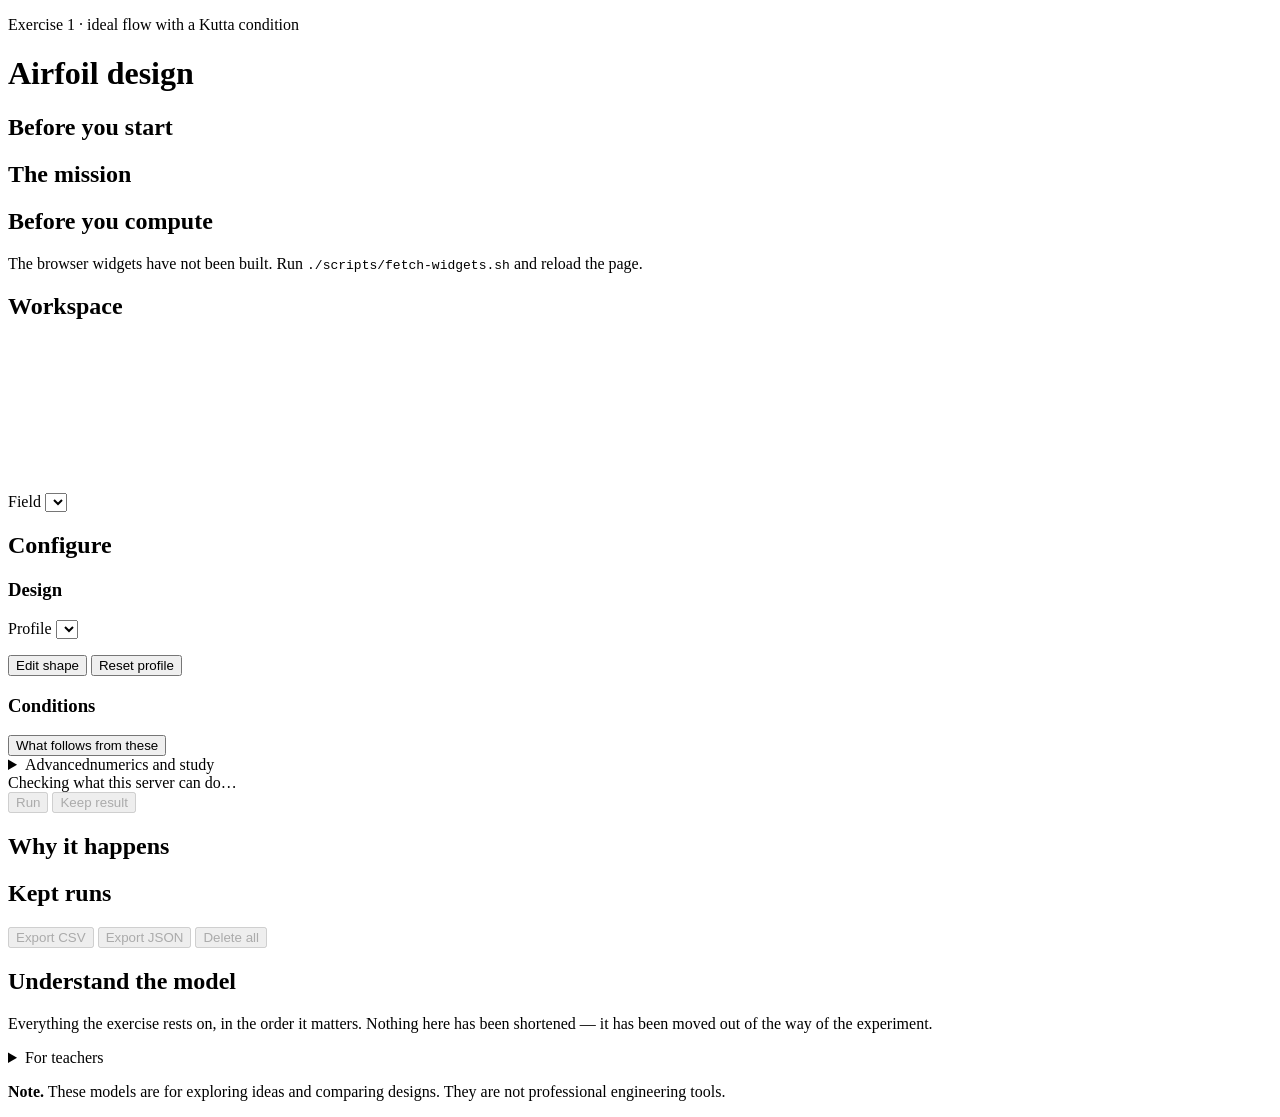
==== frontend/experiments/airfoil/index.html @ fa686e47 "Take upstream's axis arithmetic, and say why the element stays on the shelf `curve.js` opened by say" ====
<!DOCTYPE html>
<html lang="en">
<head>
<meta charset="utf-8">
<title data-i18n="airfoil.title">Airfoil design — Spoon Physics</title>
<meta name="viewport" content="width=device-width, initial-scale=1">
<meta name="description" data-i18n-attr="content: airfoil.description" content="An airfoil design exercise: hit a lift target under a pitching-moment constraint, with computed fields, engineering metrics and a verification residual on every run.">
<meta name="color-scheme" content="light dark">
<link rel="alternate" hreflang="en" href="/experiments/airfoil/?lang=en">
<link rel="alternate" hreflang="it" href="/experiments/airfoil/?lang=it">
<link rel="icon" href="/assets/favicon.svg" type="image/svg+xml">
<link rel="stylesheet" href="/shared/lab.css">
<!-- The language, before the first paint. Same rule and same safety timeout as the homepage;
     see the note there and ADR-020. -->
<script>
(function () {
  try {
    var asked = new URLSearchParams(location.search).get('lang');
    var stored = window.localStorage && localStorage.getItem('spoon-physics:lang');
    var wanted = [asked, stored].concat(navigator.languages || [navigator.language || '']);
    for (var i = 0; i < wanted.length; i += 1) {
      var code = String(wanted[i] || '').slice(0, 2).toLowerCase();
      if (code === 'en' || code === 'it') {
        document.documentElement.lang = code;
        if (code !== 'en') document.documentElement.setAttribute('data-lang-pending', '');
        break;
      }
    }
  } catch (error) {
    // A blocked store, or no URL API: English, visible, now.
  }
  setTimeout(function () {
    document.documentElement.removeAttribute('data-lang-pending');
  }, 2000);
})();
</script>
<!-- The Fenix Spoon browser packages, vendored from the pinned commit by
     scripts/fetch-widgets.sh (or by the Docker build's node stage). Bare specifiers are
     resolved here rather than by a bundler: three ES modules with one shared dependency
     do not need a build step. See docs/architecture-decisions.md, ADR-009. -->
<script type="importmap">
{
  "imports": {
    "@fenix-spoon/client": "/vendor/fenix-spoon/client/index.js",
    "@fenix-spoon/geometry-2d": "/vendor/fenix-spoon/geometry-2d/index.js",
    "@fenix-spoon/viewer": "/vendor/fenix-spoon/viewer/index.js",
    "@fenix-spoon/plot/scale.js": "/vendor/fenix-spoon/plot/scale.js"
  }
}
</script>
</head>
<body>

<div id="header"></div>

<!-- The page is one path, in this order: mission, configure, run, explore, check, keep,
     understand. Every section below is one of those steps and says which — the arrangement
     docs/architecture-decisions.md ADR-017 sets out. -->
<main class="bench">

  <!-- ------------------------------------------------------------------ 1. Mission -->
  <header class="mission" id="mission">
    <div class="mission__head">
      <p class="mission__eyebrow" data-i18n="airfoil.eyebrow">Exercise 1 · ideal flow with a Kutta condition</p>
      <h1 data-i18n="airfoil.heading">Airfoil design</h1>
    </div>

    <!-- 0. Learn. The short lesson this page opens with, between the title and the mission —
         above the mission on purpose, because "800 N/m with |C_m,c/4| < 0.08" is the wall that
         stops somebody who has never met a wing section, and it is the second thing they should
         read rather than the first. Skippable from every chapter and remembered, so a returning
         visitor lands on the bench. Filled by `shared/guide.js`; empty and harmless if the
         content file carries no chapters. See ADR-021. -->
    <section class="guide" id="guide" aria-labelledby="guide-heading">
      <h2 id="guide-heading" class="visually-hidden" data-i18n="guide.heading">Before you start</h2>
    </section>

    <div class="mission__challenge panel panel--mission" aria-labelledby="challenge-heading">
      <h2 id="challenge-heading" class="panel__title" data-i18n="bench.mission">The mission</h2>
      <div id="challenge"></div>
    </div>
    <!-- Where you are in the loop, and nothing more. Not a wizard: no step is disabled, none
         gates another, and a visitor who goes straight to the instrument simply leaves the
         first one unlit. See `shared/journey.js` and ADR-022. -->
    <div class="path" id="path" role="group" aria-label="The path through this challenge"
         data-i18n-attr="aria-label: path.label"></div>
  </header>

  <!-- The prediction, above the bench and before the first solve. It changes no input and
       blocks nothing; "not sure yet" is a real answer. What it buys is the only thing an
       exercise cannot supply afterwards — something of the visitor's own to be surprised by. -->
  <section class="panel panel--predict" id="predict-panel" aria-labelledby="predict-heading">
    <h2 id="predict-heading" class="panel__title" data-i18n="prediction.heading">Before you compute</h2>
    <div id="prediction"></div>
  </section>

  <p id="widgets-missing" class="notice notice--warn" hidden data-i18n-html="bench.widgetsMissing">
    The browser widgets have not been built. Run
    <code>./scripts/fetch-widgets.sh</code> and reload the page.
  </p>
  <p id="maintenance" class="notice notice--warn" hidden></p>

  <!-- ------------------------------------------- 2. Configure · 3. Run · 4. Explore -->
  <div class="bench__layout">

    <!-- The workspace is the instrument: it takes most of the width, it owns its own tools,
         and every tool it cannot offer says why rather than disappearing. -->
    <section class="workspace" id="workspace" aria-labelledby="workspace-heading">
      <h2 id="workspace-heading" class="visually-hidden" data-i18n="bench.workspace">Workspace</h2>

      <div class="workspace__toolbar" role="toolbar" aria-label="Visualisation tools"
           data-i18n-attr="aria-label: bench.visualisationTools"></div>

      <!-- The frame is fixed and the stage scrolls inside it, so the colour scale stays put
           while the field is panned. -->
      <div class="workspace__frame">
        <div class="workspace__stage" id="stage" aria-label="Computed field. Drag to pan, plus and minus to zoom."
             data-i18n-attr="aria-label: bench.stageAria">
          <div class="workspace__zoom">
            <fs-viewer id="viewer" field="Cp" colormap="coolwarm" contours="12" symmetric colorbar="off"></fs-viewer>
            <!-- Annotations in domain coordinates, drawn by the page over the field. Aligned
                 exactly because the viewer's colorbar is off, so its plot area is this box. -->
            <svg class="workspace__overlay" id="overlay" preserveAspectRatio="none" aria-hidden="true"></svg>
            <!-- Hidden except in Edit shape, so a drag can never be both a pan and a reshaping.
                 The window is 2.6 chords by 1.2: wide enough to show the stream turning, tight
                 enough that the section is the subject rather than a mark near the middle. The
                 panel method has no outer boundary, so this is a framing choice and not a
                 boundary condition — see docs/exercises/airfoil.md §2. -->
            <fs-geometry-2d id="editor" bounds="-0.8,-0.6,1.8,0.6" mode="spline" samples="16" hidden
                            aria-label="Airfoil profile: draggable control points"
                            data-i18n-attr="aria-label: airfoil.editorAria"></fs-geometry-2d>
          </div>
        </div>
        <div class="workspace__scale" id="scale" aria-hidden="true"></div>
      </div>

      <div class="workspace__readout" id="readout" hidden></div>

      <div class="workspace__field">
        <label class="workspace__fieldpick" for="field">
          <span data-i18n="bench.field">Field</span>
          <select id="field" aria-label="Field shown" data-i18n-attr="aria-label: bench.fieldShown"></select>
        </label>
        <p class="field__hint" id="field-hint"></p>
      </div>
    </section>

    <!-- 2. Configure. Three groups, and only the first two are on the main path. -->
    <form class="controls" id="controls" aria-labelledby="controls-heading" onsubmit="return false">
      <h2 id="controls-heading" class="panel__title" data-i18n="bench.configure">Configure</h2>

      <section class="group" aria-labelledby="design-heading">
        <h3 id="design-heading" data-i18n="bench.design">Design</h3>
        <div class="field">
          <label class="field__label" for="profile"><span data-i18n="airfoil.profile">Profile</span></label>
          <select id="profile" aria-label="Profile" data-i18n-attr="aria-label: airfoil.profile"></select>
        </div>
        <div id="shape-controls"></div>
        <p class="field__hint" id="shape-note"></p>
        <div class="button-row">
          <button id="edit-shape" type="button" data-i18n="airfoil.editShape">Edit shape</button>
          <button id="reset" type="button" data-i18n="airfoil.resetProfile">Reset profile</button>
        </div>
      </section>

      <section class="group" aria-labelledby="conditions-heading">
        <h3 id="conditions-heading" data-i18n="bench.conditions">Conditions</h3>
        <div id="physical"></div>
        <div id="atmosphere"></div>
        <button type="button" class="disclose" id="derived-toggle" aria-expanded="false" aria-controls="derived-wrap"
                data-i18n="bench.whatFollows">
          What follows from these
        </button>
        <div id="derived-wrap" hidden>
          <dl class="stats stats--derived" id="derived"></dl>
        </div>
      </section>

      <!-- Closed on arrival. Nothing in here is needed to answer the mission, and everything
           in here changes the error rather than the answer. -->
      <details class="group group--advanced" id="advanced">
        <summary><span data-i18n="bench.advanced">Advanced</span><span class="group__note" data-i18n="airfoil.advancedNote">numerics and study</span></summary>
        <div class="group__body">
          <p class="field__hint" data-i18n="bench.advancedError">
            These change the error, not the answer. How much they change it is what the
            verification panel measures.
          </p>
          <div id="numerical"></div>
          <h4 data-i18n="airfoil.studyHeading">Study</h4>
          <p class="field__hint" data-i18n="airfoil.studyLead">
            A single incidence, or a sweep. A sweep is the only way to get an aerodynamic
            centre, and it costs one solve rather than one per angle.
          </p>
          <div id="study"></div>
          <p class="field__hint" id="solver-hint"></p>
          <select id="solver" aria-label="Solver" hidden data-i18n-attr="aria-label: bench.solverLabel"></select>
        </div>
      </details>
    </form>
  </div>

  <!-- 3. Run. One bar, always reachable, carrying every action that changes state. -->
  <div class="actionbar" id="actionbar">
    <div class="actionbar__status">
      <span class="status-dot" id="dot" data-state="idle"></span>
      <!-- Run starts disabled and this says why. The page cannot know whether it can solve
           until the solver catalogue and /health have answered, and a button offered before
           then can only mislead. -->
      <span id="status" role="status" data-i18n="bench.checkingServer">Checking what this server can do…</span>
      <progress id="progress" value="0" max="1" hidden></progress>
    </div>
    <div class="actionbar__actions">
      <button id="run" class="primary" type="button" disabled data-i18n="bench.run">Run</button>
      <button id="cancel" type="button" hidden data-i18n="bench.cancel">Cancel</button>
      <button id="keep" type="button" disabled data-i18n="bench.keep">Keep result</button>
      <button id="compare-jump" type="button" hidden data-i18n="bench.compare">Compare</button>
    </div>
  </div>

  <!-- ------------------------------------------------------ 5. Check. Hidden until run. -->
  <div class="results" id="results" hidden>

    <section class="panel panel--answer" aria-labelledby="answer-heading">
      <h2 id="answer-heading" class="panel__title" data-i18n="bench.answer">The answer</h2>
      <div id="prediction-recall"></div>
      <div class="kpis" id="kpis"></div>
      <p class="outcome" id="outcome" hidden></p>
      <p class="hint" id="hint" hidden></p>
      <details class="subpanel">
        <summary data-i18n="bench.everyQuantity">All results</summary>
        <div id="metrics"></div>
      </details>
      <p class="field__hint" data-i18n="airfoil.noDrag">
        No drag and no lift-to-drag ratio: this model is inviscid, so both are zero and a ratio
        of zeroes is not a metric. The chordwise force that does come out of the pressure
        integration is in the verification panel, where it belongs — it is an error bar.
      </p>
    </section>

    <section class="panel" aria-labelledby="trust-heading">
      <h2 id="trust-heading" class="panel__title" data-i18n="bench.trust">Is the result credible?</h2>
      <!-- Two indicators, because they answer two different questions: whether the arithmetic
           has settled, and whether the physics applies here. A solve can be impeccable on the
           first and beside the point on the second, and one badge cannot say so. -->
      <div id="credibility"></div>
      <details class="subpanel" id="checks">
        <summary data-i18n="bench.checks">Numerical checks and model limits</summary>
        <div id="verification"></div>
        <div id="validity"></div>
      </details>
      <details class="subpanel">
        <summary data-i18n="bench.cost">Computation details</summary>
        <dl class="stats" id="stats"></dl>
        <p class="artifacts" id="artifacts"></p>
      </details>
    </section>

    <section class="panel panel--wide" aria-labelledby="cp-heading">
      <h2 id="cp-heading" class="panel__title" data-i18n="airfoil.surfacePressure">Surface pressure</h2>
      <div id="cp-curve" class="plot"></div>
      <p class="field__hint" id="geometry-readback"></p>
    </section>

    <section class="panel panel--wide" id="sweep-panel" aria-labelledby="sweep-heading" hidden>
      <h2 id="sweep-heading" class="panel__title" data-i18n="airfoil.acrossSweep">Across the sweep</h2>
      <div class="sweep-layout">
        <div id="sweep-curve" class="plot"></div>
        <dl class="stats" id="sweep-metrics"></dl>
      </div>
      <p class="field__hint" data-i18n="airfoil.sweepNote">
        The aerodynamic centre is the regression slope of the pitching moment against lift,
        subtracted from the quarter chord. Thin-airfoil theory says 0.25; thickness moves it
        slightly aft. The fit's R² is shown because a straight line through a curve is not a
        point.
      </p>
    </section>

  </div>

  <!-- Unlocked by the first computation, not by a click. The explanation used to sit above
       the controls, which meant a student read the answer and then moved a slider until the
       number agreed — a prediction that can never be wrong. §7.9. -->
  <section class="panel panel--wide" id="why-panel" aria-labelledby="why-heading">
    <h2 id="why-heading" class="panel__title" data-i18n="bench.why">Why it happens</h2>
    <div class="explain" id="explain"></div>
  </section>

  <!-- ------------------------------------------------------------ 6. Keep and compare -->
  <section class="panel panel--runs" id="runs-panel" aria-labelledby="runs-heading">
    <h2 id="runs-heading" class="panel__title" data-i18n="bench.keptRuns">Kept runs</h2>
    <p class="field__hint" id="runs-note"></p>
    <div id="runs-table" class="table-scroll"></div>
    <div class="button-row">
      <button id="export-csv" type="button" disabled data-i18n="bench.exportCsv">Export CSV</button>
      <button id="export-json" type="button" disabled data-i18n="bench.exportJson">Export JSON</button>
      <button id="clear-runs" type="button" disabled data-i18n="bench.deleteAll">Delete all</button>
    </div>
    <div id="compare" class="table-scroll"></div>
  </section>

  <!-- ------------------------------------------------------- 7. Understand the model -->
  <section class="lesson" aria-labelledby="lesson-heading">
    <h2 id="lesson-heading" class="panel__title" data-i18n="bench.lesson">Understand the model</h2>
    <p class="field__hint" data-i18n="bench.lessonLead">
      Everything the exercise rests on, in the order it matters. Nothing here has been
      shortened — it has been moved out of the way of the experiment.
    </p>
    <div class="lesson__blocks" id="lesson"></div>
    <!-- Addressed to somebody else entirely, which is why it is folded and why it is worth
         having: the misconception a class arrives with and the question to end on are the two
         things a teaching page usually leaves the teacher to invent. §4.4. -->
    <details class="subpanel" id="teacher-card">
      <summary data-i18n="teacher.summary">For teachers</summary>
      <div id="teacher"></div>
    </details>
  </section>

  <p class="disclaimer">
    <strong data-i18n="home.disclaimerLabel">Note.</strong>
    <span data-i18n="home.disclaimer">These models are for exploring ideas and comparing designs. They are not professional
    engineering tools.</span>
  </p>

</main>

<div id="footer"></div>

<script type="module" src="/experiments/airfoil/app.js"></script>
<script type="module">
// If the widget bundles are missing, the module above throws on its first bare import and
// the page would just sit there. Custom elements upgrade synchronously once defined, so
// one microtask is enough to tell the difference.
queueMicrotask(() => {
  if (!customElements.get('fs-viewer')) {
    document.getElementById('widgets-missing').hidden = false;
  }
});
</script>

</body>
</html>
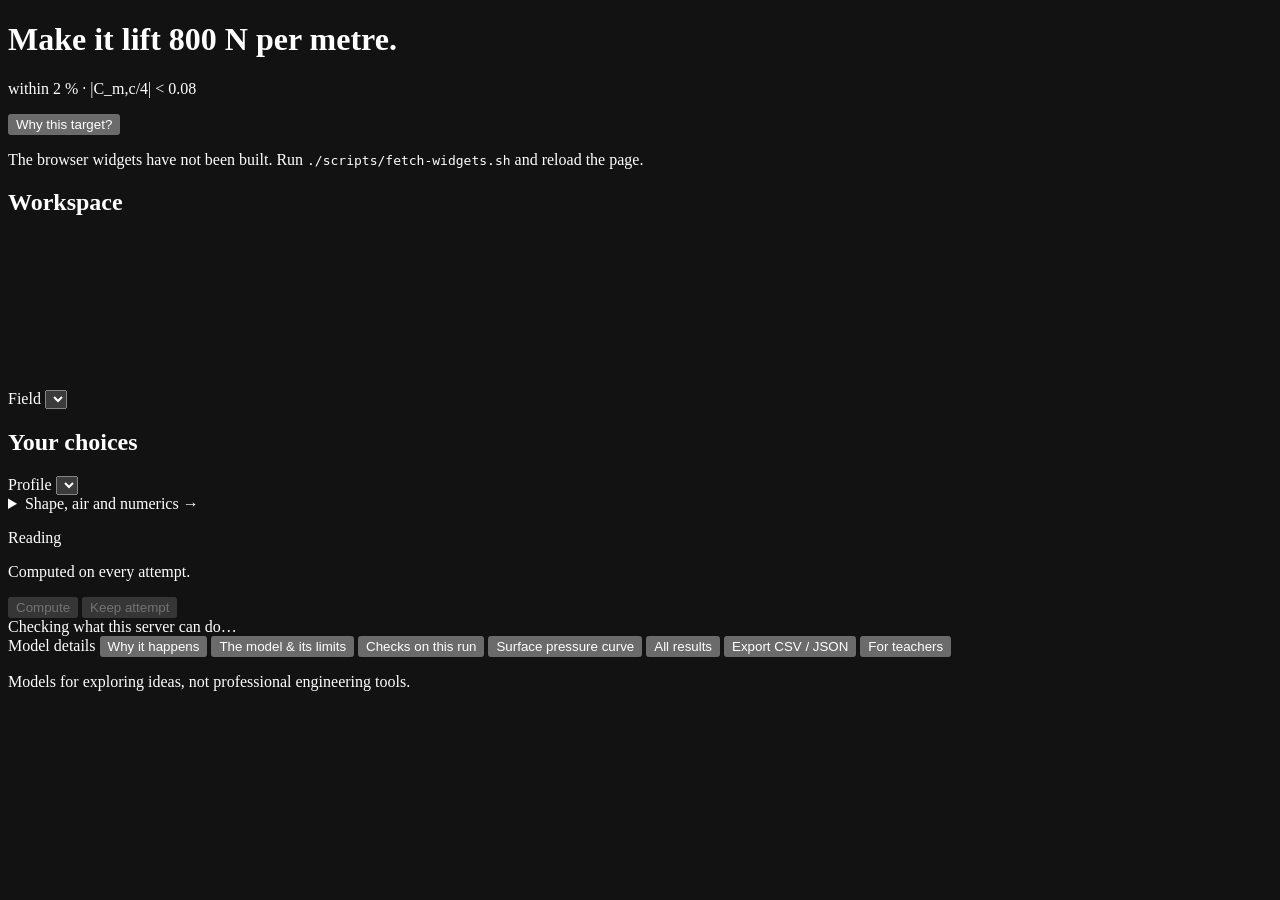
==== commit 7b077ae1: "The site becomes an instrument: dark ground, one accent, the field first Carries out the instrument-" ====
--- a/frontend/experiments/airfoil/index.html
+++ b/frontend/experiments/airfoil/index.html
@@ -5,7 +5,7 @@
 <title data-i18n="airfoil.title">Airfoil design — Spoon Physics</title>
 <meta name="viewport" content="width=device-width, initial-scale=1">
 <meta name="description" data-i18n-attr="content: airfoil.description" content="An airfoil design exercise: hit a lift target under a pitching-moment constraint, with computed fields, engineering metrics and a verification residual on every run.">
-<meta name="color-scheme" content="light dark">
+<meta name="color-scheme" content="dark">
 <link rel="alternate" hreflang="en" href="/experiments/airfoil/?lang=en">
 <link rel="alternate" hreflang="it" href="/experiments/airfoil/?lang=it">
 <link rel="icon" href="/assets/favicon.svg" type="image/svg+xml">
@@ -36,8 +36,13 @@
 </script>
 <!-- The Fenix Spoon browser packages, vendored from the pinned commit by
      scripts/fetch-widgets.sh (or by the Docker build's node stage). Bare specifiers are
-     resolved here rather than by a bundler: three ES modules with one shared dependency
-     do not need a build step. See docs/architecture-decisions.md, ADR-009. -->
+     resolved here rather than by a bundler: a handful of ES modules with one shared
+     dependency do not need a build step. This page resolves the most of any — it is the only
+     one with an outline to drag, so it is the only one that mounts `<fs-geometry-2d>`.
+     The last entry is a *module* and not a package on purpose: `shared/curve.js` takes
+     `@fenix-spoon/plot`'s axis arithmetic and deliberately not its element, and a package
+     prefix here would quietly permit importing the element too. See
+     docs/architecture-decisions.md, ADR-009 and ADR-024. -->
 <script type="importmap">
 {
   "imports": {
@@ -53,46 +58,35 @@
 
 <div id="header"></div>
 
-<!-- The page is one path, in this order: mission, configure, run, explore, check, keep,
-     understand. Every section below is one of those steps and says which — the arrangement
-     docs/architecture-decisions.md ADR-017 sets out. -->
-<main class="bench">
-
-  <!-- ------------------------------------------------------------------ 1. Mission -->
-  <header class="mission" id="mission">
-    <div class="mission__head">
-      <p class="mission__eyebrow" data-i18n="airfoil.eyebrow">Exercise 1 · ideal flow with a Kutta condition</p>
-      <h1 data-i18n="airfoil.heading">Airfoil design</h1>
-    </div>
-
-    <!-- 0. Learn. The short lesson this page opens with, between the title and the mission —
-         above the mission on purpose, because "800 N/m with |C_m,c/4| < 0.08" is the wall that
-         stops somebody who has never met a wing section, and it is the second thing they should
-         read rather than the first. Skippable from every chapter and remembered, so a returning
-         visitor lands on the bench. Filled by `shared/guide.js`; empty and harmless if the
-         content file carries no chapters. See ADR-021. -->
+<!-- The bench, instrument-first (ADR-025): mission strip, instrument and rail, action bar,
+     model details. Nothing from the exercise contract is deleted — the nine sections are all
+     reachable from the details row; they stop being stacked panels on the bench. -->
+<main class="bench bench--instrument">
+
+  <!-- ------------------------------------------------------------ 1. the mission strip -->
+  <header class="strip" id="mission">
+    <h1 class="strip__title" data-i18n="airfoil.missionHeading">Make it lift 800 N per metre.</h1>
+    <p class="strip__constraint" data-i18n="airfoil.missionConstraint">within 2 % · |C_m,c/4| &lt; 0.08</p>
+    <button type="button" class="strip__why" id="mission-why-toggle" aria-expanded="false"
+            aria-controls="mission-why" data-i18n="airfoil.whyTarget">Why this target?</button>
+  </header>
+
+  <!-- What "Why this target?" opens: the challenge's plain statement with its live targets,
+       and the guided lesson — the ADR-021 chapters, entered from here rather than shown to
+       everyone on arrival. Filled by `shared/guide.js`; empty and harmless if the content
+       file carries no chapters. -->
+  <section class="drawer" id="mission-why" hidden aria-labelledby="challenge-heading">
+    <h2 id="challenge-heading" class="drawer__title" data-i18n="bench.mission">The challenge</h2>
+    <div id="challenge"></div>
     <section class="guide" id="guide" aria-labelledby="guide-heading">
       <h2 id="guide-heading" class="visually-hidden" data-i18n="guide.heading">Before you start</h2>
     </section>
-
-    <div class="mission__challenge panel panel--mission" aria-labelledby="challenge-heading">
-      <h2 id="challenge-heading" class="panel__title" data-i18n="bench.mission">The mission</h2>
-      <div id="challenge"></div>
-    </div>
-    <!-- Where you are in the loop, and nothing more. Not a wizard: no step is disabled, none
-         gates another, and a visitor who goes straight to the instrument simply leaves the
-         first one unlit. See `shared/journey.js` and ADR-022. -->
-    <div class="path" id="path" role="group" aria-label="The path through this challenge"
-         data-i18n-attr="aria-label: path.label"></div>
-  </header>
-
-  <!-- The prediction, above the bench and before the first solve. It changes no input and
-       blocks nothing; "not sure yet" is a real answer. What it buys is the only thing an
-       exercise cannot supply afterwards — something of the visitor's own to be surprised by. -->
-  <section class="panel panel--predict" id="predict-panel" aria-labelledby="predict-heading">
-    <h2 id="predict-heading" class="panel__title" data-i18n="prediction.heading">Before you compute</h2>
-    <div id="prediction"></div>
-  </section>
+  </section>
+
+  <!-- The four-step path is not displayed any more (ADR-025); `mountPath` keeps recording the
+       steps so nothing downstream loses its storage. -->
+  <div class="path" id="path" hidden role="group" aria-label="The path through this challenge"
+       data-i18n-attr="aria-label: path.label"></div>
 
   <p id="widgets-missing" class="notice notice--warn" hidden data-i18n-html="bench.widgetsMissing">
     The browser widgets have not been built. Run
@@ -100,19 +94,14 @@
   </p>
   <p id="maintenance" class="notice notice--warn" hidden></p>
 
-  <!-- ------------------------------------------- 2. Configure · 3. Run · 4. Explore -->
-  <div class="bench__layout">
-
-    <!-- The workspace is the instrument: it takes most of the width, it owns its own tools,
-         and every tool it cannot offer says why rather than disappearing. -->
+  <!-- --------------------------------------------------- 2. the instrument and the rail -->
+  <div class="bench__main">
+
+    <!-- The instrument. The field sits in a bounded plate; the tools, the colour scale, the
+         annotation layers and the probe readout overlay the corners of the section. -->
     <section class="workspace" id="workspace" aria-labelledby="workspace-heading">
       <h2 id="workspace-heading" class="visually-hidden" data-i18n="bench.workspace">Workspace</h2>
 
-      <div class="workspace__toolbar" role="toolbar" aria-label="Visualisation tools"
-           data-i18n-attr="aria-label: bench.visualisationTools"></div>
-
-      <!-- The frame is fixed and the stage scrolls inside it, so the colour scale stays put
-           while the field is panned. -->
       <div class="workspace__frame">
         <div class="workspace__stage" id="stage" aria-label="Computed field. Drag to pan, plus and minus to zoom."
              data-i18n-attr="aria-label: bench.stageAria">
@@ -121,7 +110,7 @@
             <!-- Annotations in domain coordinates, drawn by the page over the field. Aligned
                  exactly because the viewer's colorbar is off, so its plot area is this box. -->
             <svg class="workspace__overlay" id="overlay" preserveAspectRatio="none" aria-hidden="true"></svg>
-            <!-- Hidden except in Edit shape, so a drag can never be both a pan and a reshaping.
+            <!-- Hidden except in Shape mode, so a drag can never be both a pan and a reshaping.
                  The window is 2.6 chords by 1.2: wide enough to show the stream turning, tight
                  enough that the section is the subject rather than a mark near the middle. The
                  panel method has no outer boundary, so this is a framing choice and not a
@@ -131,61 +120,70 @@
                             data-i18n-attr="aria-label: airfoil.editorAria"></fs-geometry-2d>
           </div>
         </div>
-        <div class="workspace__scale" id="scale" aria-hidden="true"></div>
       </div>
 
-      <div class="workspace__readout" id="readout" hidden></div>
-
-      <div class="workspace__field">
+      <!-- Top-left: the pointer tools and the compact field picker. -->
+      <div class="workspace__hud">
+        <div class="workspace__toolbar" role="toolbar" aria-label="Visualisation tools"
+             data-i18n-attr="aria-label: bench.visualisationTools"></div>
         <label class="workspace__fieldpick" for="field">
-          <span data-i18n="bench.field">Field</span>
+          <span class="visually-hidden" data-i18n="bench.field">Field</span>
           <select id="field" aria-label="Field shown" data-i18n-attr="aria-label: bench.fieldShown"></select>
         </label>
-        <p class="field__hint" id="field-hint"></p>
       </div>
-    </section>
-
-    <!-- 2. Configure. Three groups, and only the first two are on the main path. -->
-    <form class="controls" id="controls" aria-labelledby="controls-heading" onsubmit="return false">
-      <h2 id="controls-heading" class="panel__title" data-i18n="bench.configure">Configure</h2>
-
-      <section class="group" aria-labelledby="design-heading">
-        <h3 id="design-heading" data-i18n="bench.design">Design</h3>
+
+      <!-- Bottom-left: the annotation layers, rendered here by the workspace. -->
+      <div class="workspace__layerbar"></div>
+
+      <!-- Top-right: the colour scale, outside the pan. Bottom-right: the probe readout. -->
+      <div class="workspace__scale" id="scale" aria-hidden="true"></div>
+      <div class="workspace__readout" id="readout" hidden></div>
+    </section>
+
+    <!-- The rail: the three choices that change the answer, everything else folded, and the
+         reading. -->
+    <aside class="rail">
+      <form class="rail__block controls" id="controls" aria-labelledby="controls-heading" onsubmit="return false">
+        <h2 id="controls-heading" class="rail__label" data-i18n="bench.design">Your choices</h2>
         <div class="field">
           <label class="field__label" for="profile"><span data-i18n="airfoil.profile">Profile</span></label>
           <select id="profile" aria-label="Profile" data-i18n-attr="aria-label: airfoil.profile"></select>
         </div>
-        <div id="shape-controls"></div>
-        <p class="field__hint" id="shape-note"></p>
-        <div class="button-row">
-          <button id="edit-shape" type="button" data-i18n="airfoil.editShape">Edit shape</button>
-          <button id="reset" type="button" data-i18n="airfoil.resetProfile">Reset profile</button>
-        </div>
-      </section>
-
-      <section class="group" aria-labelledby="conditions-heading">
-        <h3 id="conditions-heading" data-i18n="bench.conditions">Conditions</h3>
         <div id="physical"></div>
-        <div id="atmosphere"></div>
-        <button type="button" class="disclose" id="derived-toggle" aria-expanded="false" aria-controls="derived-wrap"
-                data-i18n="bench.whatFollows">
-          What follows from these
-        </button>
-        <div id="derived-wrap" hidden>
-          <dl class="stats stats--derived" id="derived"></dl>
-        </div>
-      </section>
-
-      <!-- Closed on arrival. Nothing in here is needed to answer the mission, and everything
-           in here changes the error rather than the answer. -->
-      <details class="group group--advanced" id="advanced">
-        <summary><span data-i18n="bench.advanced">Advanced</span><span class="group__note" data-i18n="airfoil.advancedNote">numerics and study</span></summary>
+      </form>
+
+      <!-- Closed on arrival. Camber, atmosphere, the model switch, numerics and the sweep all
+           live here; the content is unchanged from the old Design / Conditions / More
+           controls groups — only the default visibility changed. -->
+      <details class="rail__more" id="advanced">
+        <summary><span data-i18n="bench.more">Shape, air and numerics</span> →</summary>
         <div class="group__body">
+          <h4 data-i18n="airfoil.shapeHeading">Shape</h4>
+          <div id="shape-controls"></div>
+          <p class="field__hint" id="shape-note"></p>
+          <div class="button-row">
+            <button id="edit-shape" type="button" data-i18n="airfoil.editShape">Edit shape</button>
+            <button id="reset" type="button" data-i18n="airfoil.resetProfile">Reset profile</button>
+          </div>
+
+          <h4 data-i18n="bench.conditions">Conditions of the test</h4>
+          <div id="model-params"></div>
+          <div id="atmosphere"></div>
+          <button type="button" class="disclose" id="derived-toggle" aria-expanded="false" aria-controls="derived-wrap"
+                  data-i18n="bench.whatFollows">
+            Derived values
+          </button>
+          <div id="derived-wrap" hidden>
+            <dl class="stats stats--derived" id="derived"></dl>
+          </div>
+
+          <h4 data-i18n="bench.numericsHeading">Numerics</h4>
           <p class="field__hint" data-i18n="bench.advancedError">
             These change the error, not the answer. How much they change it is what the
             verification panel measures.
           </p>
           <div id="numerical"></div>
+
           <h4 data-i18n="airfoil.studyHeading">Study</h4>
           <p class="field__hint" data-i18n="airfoil.studyLead">
             A single incidence, or a sweep. A sweep is the only way to get an aerodynamic
@@ -196,52 +194,95 @@
           <select id="solver" aria-label="Solver" hidden data-i18n-attr="aria-label: bench.solverLabel"></select>
         </div>
       </details>
-    </form>
+
+      <!-- The reading: two numbers against their goals, and the two credibility lights. -->
+      <div class="rail__block rail__reading">
+        <p class="rail__label" data-i18n="bench.reading">Reading</p>
+        <div class="kpis" id="kpis"></div>
+        <p class="field__hint" id="reading-hint" data-i18n="exercise.everySolve">Computed on every attempt.</p>
+        <div class="rail__lights" id="credibility-lights"></div>
+      </div>
+    </aside>
   </div>
 
-  <!-- 3. Run. One bar, always reachable, carrying every action that changes state. -->
+  <!-- The prediction, revealed inline the first time Compute is pressed with no stored
+       answer. It changes no input and blocks nothing; "not sure yet" is a real answer. All
+       three rules in `journey.js` stand: never gates, never scored, stays a radio group. -->
+  <section class="predictbar" id="predict-panel" hidden aria-labelledby="predict-heading">
+    <h2 id="predict-heading" class="visually-hidden" data-i18n="prediction.heading">Before you compute</h2>
+    <div id="prediction"></div>
+    <button type="button" class="predictbar__dismiss" id="predict-dismiss" data-i18n="prediction.dismiss">Not now</button>
+  </section>
+
+  <!-- ------------------------------------------------------------------ 3. the action bar -->
   <div class="actionbar" id="actionbar">
+    <div class="actionbar__actions">
+      <!-- Compute starts disabled and the status says why. The page cannot know whether it
+           can solve until the solver catalogue and /health have answered, and a button
+           offered before then can only mislead. -->
+      <button id="run" class="primary" type="button" disabled data-i18n="bench.run">Compute</button>
+      <button id="cancel" type="button" hidden data-i18n="bench.cancel">Cancel</button>
+      <button id="keep" type="button" disabled data-i18n="bench.keep">Keep attempt</button>
+    </div>
     <div class="actionbar__status">
       <span class="status-dot" id="dot" data-state="idle"></span>
-      <!-- Run starts disabled and this says why. The page cannot know whether it can solve
-           until the solver catalogue and /health have answered, and a button offered before
-           then can only mislead. -->
       <span id="status" role="status" data-i18n="bench.checkingServer">Checking what this server can do…</span>
       <progress id="progress" value="0" max="1" hidden></progress>
     </div>
-    <div class="actionbar__actions">
-      <button id="run" class="primary" type="button" disabled data-i18n="bench.run">Run</button>
-      <button id="cancel" type="button" hidden data-i18n="bench.cancel">Cancel</button>
-      <button id="keep" type="button" disabled data-i18n="bench.keep">Keep result</button>
-      <button id="compare-jump" type="button" hidden data-i18n="bench.compare">Compare</button>
-    </div>
-  </div>
-
-  <!-- ------------------------------------------------------ 5. Check. Hidden until run. -->
-  <div class="results" id="results" hidden>
-
-    <section class="panel panel--answer" aria-labelledby="answer-heading">
-      <h2 id="answer-heading" class="panel__title" data-i18n="bench.answer">The answer</h2>
-      <div id="prediction-recall"></div>
-      <div class="kpis" id="kpis"></div>
+    <div class="actionbar__verdict">
       <p class="outcome" id="outcome" hidden></p>
       <p class="hint" id="hint" hidden></p>
-      <details class="subpanel">
-        <summary data-i18n="bench.everyQuantity">All results</summary>
-        <div id="metrics"></div>
-      </details>
-      <p class="field__hint" data-i18n="airfoil.noDrag">
-        No drag and no lift-to-drag ratio: this model is inviscid, so both are zero and a ratio
-        of zeroes is not a metric. The chordwise force that does come out of the pressure
-        integration is in the verification panel, where it belongs — it is an error bar.
-      </p>
-    </section>
-
-    <section class="panel" aria-labelledby="trust-heading">
-      <h2 id="trust-heading" class="panel__title" data-i18n="bench.trust">Is the result credible?</h2>
+    </div>
+    <!-- The kept attempts, as chips: clicking one loads it, `+ compare` opens the table. -->
+    <div class="actionbar__attempts">
+      <span id="attempts" class="attempts"></span>
+      <button id="compare-jump" type="button" class="chip chip--more" hidden
+              data-i18n="bench.compareChip">+ compare</button>
+    </div>
+  </div>
+
+  <!-- ------------------------------------------------------------- 4. model details row -->
+  <nav class="details-row" id="model-details" aria-label="Model details"
+       data-i18n-attr="aria-label: bench.lesson">
+    <span class="details-row__label" data-i18n="bench.lesson">Model details</span>
+    <button type="button" data-drawer="why-panel" aria-expanded="false" aria-controls="why-panel"
+            data-i18n="bench.why">Why it happens</button>
+    <button type="button" data-drawer="model-panel" aria-expanded="false" aria-controls="model-panel"
+            data-i18n="bench.modelLimits">The model &amp; its limits</button>
+    <button type="button" data-drawer="checks-panel" aria-expanded="false" aria-controls="checks-panel"
+            data-i18n="bench.checksRun">Checks on this run</button>
+    <button type="button" data-drawer="curve-panel" aria-expanded="false" aria-controls="curve-panel"
+            data-i18n="airfoil.pressureCurve">Surface pressure curve</button>
+    <button type="button" data-drawer="results-panel" aria-expanded="false" aria-controls="results-panel"
+            data-i18n="bench.everyQuantity">All results</button>
+    <button type="button" data-drawer="runs-panel" aria-expanded="false" aria-controls="runs-panel"
+            data-i18n="bench.exportData">Export CSV / JSON</button>
+    <button type="button" data-drawer="teacher-card" aria-expanded="false" aria-controls="teacher-card"
+            data-i18n="teacher.summary">For teachers</button>
+  </nav>
+
+  <!-- The drawers the row opens. Everything the contract's nine sections carry is in one of
+       these; the run-dependent renderers say "computed on every attempt" until there is one. -->
+
+  <!-- Unlocked by the first computation, not by a click: the explanation arrives once there
+       is something of the visitor's own to explain. §7.9. -->
+  <section class="drawer" id="why-panel" hidden aria-labelledby="why-heading">
+    <h2 id="why-heading" class="drawer__title" data-i18n="bench.why">Why it happens</h2>
+    <div class="explain" id="explain"></div>
+  </section>
+
+  <section class="drawer" id="model-panel" hidden aria-labelledby="lesson-heading">
+    <h2 id="lesson-heading" class="drawer__title" data-i18n="bench.modelLimits">The model &amp; its limits</h2>
+    <p class="field__hint" id="field-hint"></p>
+    <div class="lesson__blocks" id="lesson"></div>
+  </section>
+
+  <div id="results">
+    <section class="drawer" id="checks-panel" hidden aria-labelledby="trust-heading">
+      <h2 id="trust-heading" class="drawer__title" data-i18n="bench.trust">Is the result credible?</h2>
       <!-- Two indicators, because they answer two different questions: whether the arithmetic
-           has settled, and whether the physics applies here. A solve can be impeccable on the
-           first and beside the point on the second, and one badge cannot say so. -->
+           has settled, and whether the physics applies here. The rail's two lights are these
+           two indicators; this is where their reasons live. -->
       <div id="credibility"></div>
       <details class="subpanel" id="checks">
         <summary data-i18n="bench.checks">Numerical checks and model limits</summary>
@@ -255,39 +296,40 @@
       </details>
     </section>
 
-    <section class="panel panel--wide" aria-labelledby="cp-heading">
-      <h2 id="cp-heading" class="panel__title" data-i18n="airfoil.surfacePressure">Surface pressure</h2>
+    <section class="drawer" id="curve-panel" hidden aria-labelledby="cp-heading">
+      <h2 id="cp-heading" class="drawer__title" data-i18n="airfoil.surfacePressure">Surface pressure</h2>
       <div id="cp-curve" class="plot"></div>
       <p class="field__hint" id="geometry-readback"></p>
-    </section>
-
-    <section class="panel panel--wide" id="sweep-panel" aria-labelledby="sweep-heading" hidden>
-      <h2 id="sweep-heading" class="panel__title" data-i18n="airfoil.acrossSweep">Across the sweep</h2>
-      <div class="sweep-layout">
-        <div id="sweep-curve" class="plot"></div>
-        <dl class="stats" id="sweep-metrics"></dl>
-      </div>
-      <p class="field__hint" data-i18n="airfoil.sweepNote">
-        The aerodynamic centre is the regression slope of the pitching moment against lift,
-        subtracted from the quarter chord. Thin-airfoil theory says 0.25; thickness moves it
-        slightly aft. The fit's R² is shown because a straight line through a curve is not a
-        point.
+
+      <section id="sweep-panel" aria-labelledby="sweep-heading" hidden>
+        <h3 id="sweep-heading" class="drawer__title" data-i18n="airfoil.acrossSweep">Across the sweep</h3>
+        <div class="sweep-layout">
+          <div id="sweep-curve" class="plot"></div>
+          <dl class="stats" id="sweep-metrics"></dl>
+        </div>
+        <p class="field__hint" data-i18n="airfoil.sweepNote">
+          The aerodynamic centre is the regression slope of the pitching moment against lift,
+          subtracted from the quarter chord. Thin-airfoil theory says 0.25; thickness moves it
+          slightly aft. The fit's R² is shown because a straight line through a curve is not a
+          point.
+        </p>
+      </section>
+    </section>
+
+    <section class="drawer" id="results-panel" hidden aria-labelledby="answer-heading">
+      <h2 id="answer-heading" class="drawer__title" data-i18n="bench.everyQuantity">All results</h2>
+      <div id="prediction-recall"></div>
+      <div id="metrics"></div>
+      <p class="field__hint" data-i18n="airfoil.noDrag">
+        No drag and no lift-to-drag ratio: this model is inviscid, so both are zero and a ratio
+        of zeroes is not a metric. The chordwise force that does come out of the pressure
+        integration is in the verification panel, where it belongs — it is an error bar.
       </p>
     </section>
-
   </div>
 
-  <!-- Unlocked by the first computation, not by a click. The explanation used to sit above
-       the controls, which meant a student read the answer and then moved a slider until the
-       number agreed — a prediction that can never be wrong. §7.9. -->
-  <section class="panel panel--wide" id="why-panel" aria-labelledby="why-heading">
-    <h2 id="why-heading" class="panel__title" data-i18n="bench.why">Why it happens</h2>
-    <div class="explain" id="explain"></div>
-  </section>
-
-  <!-- ------------------------------------------------------------ 6. Keep and compare -->
-  <section class="panel panel--runs" id="runs-panel" aria-labelledby="runs-heading">
-    <h2 id="runs-heading" class="panel__title" data-i18n="bench.keptRuns">Kept runs</h2>
+  <section class="drawer" id="runs-panel" hidden aria-labelledby="runs-heading">
+    <h2 id="runs-heading" class="drawer__title" data-i18n="bench.keptRuns">Your attempts</h2>
     <p class="field__hint" id="runs-note"></p>
     <div id="runs-table" class="table-scroll"></div>
     <div class="button-row">
@@ -298,32 +340,21 @@
     <div id="compare" class="table-scroll"></div>
   </section>
 
-  <!-- ------------------------------------------------------- 7. Understand the model -->
-  <section class="lesson" aria-labelledby="lesson-heading">
-    <h2 id="lesson-heading" class="panel__title" data-i18n="bench.lesson">Understand the model</h2>
-    <p class="field__hint" data-i18n="bench.lessonLead">
-      Everything the exercise rests on, in the order it matters. Nothing here has been
-      shortened — it has been moved out of the way of the experiment.
-    </p>
-    <div class="lesson__blocks" id="lesson"></div>
-    <!-- Addressed to somebody else entirely, which is why it is folded and why it is worth
-         having: the misconception a class arrives with and the question to end on are the two
-         things a teaching page usually leaves the teacher to invent. §4.4. -->
-    <details class="subpanel" id="teacher-card">
-      <summary data-i18n="teacher.summary">For teachers</summary>
-      <div id="teacher"></div>
-    </details>
-  </section>
-
-  <p class="disclaimer">
-    <strong data-i18n="home.disclaimerLabel">Note.</strong>
-    <span data-i18n="home.disclaimer">These models are for exploring ideas and comparing designs. They are not professional
-    engineering tools.</span>
-  </p>
+  <!-- Addressed to somebody else entirely, which is why it is folded and why it is worth
+       having: the misconception a class arrives with and the question to end on are the two
+       things a teaching page usually leaves the teacher to invent. §4.4. -->
+  <section class="drawer" id="teacher-card" hidden aria-labelledby="teacher-heading">
+    <h2 id="teacher-heading" class="drawer__title" data-i18n="teacher.summary">For teachers</h2>
+    <div id="teacher"></div>
+  </section>
 
 </main>
 
-<div id="footer"></div>
+<!-- The static fallback carries the caveat that replaced the boxed disclaimer; the JS footer
+     replaces it with the full three-item row. -->
+<div id="footer" class="site-footer">
+  <p class="site-footer__caveat" data-i18n="footer.caveat">Models for exploring ideas, not professional engineering tools.</p>
+</div>
 
 <script type="module" src="/experiments/airfoil/app.js"></script>
 <script type="module">
